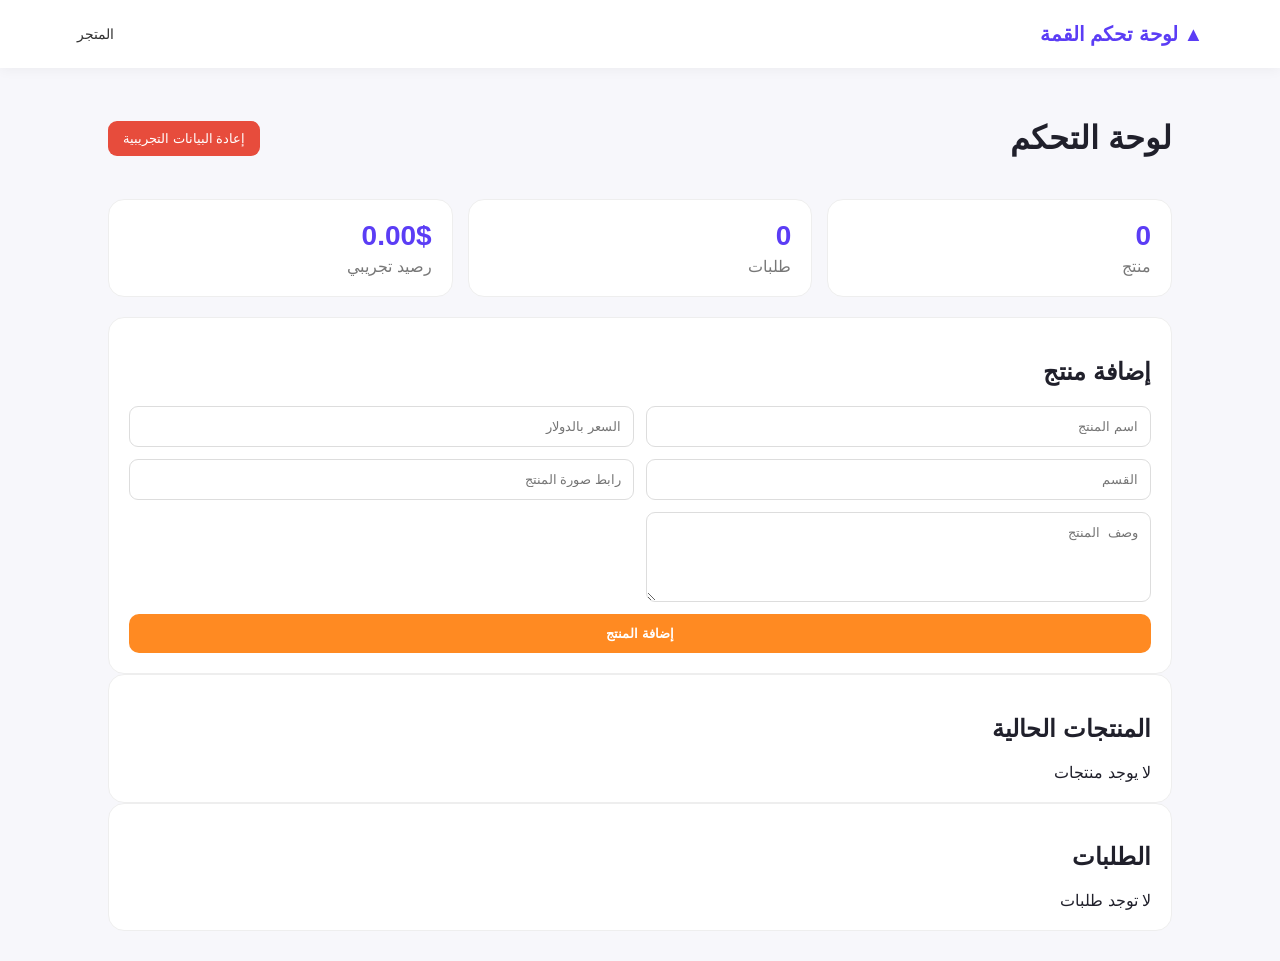
==== admin.html @ 9bfade01 "Add files via upload" ====
<!doctype html><html lang="ar" dir="rtl"><head><meta charset="UTF-8"><meta name="viewport" content="width=device-width,initial-scale=1"><title>لوحة تحكم القمة</title><link rel="stylesheet" href="style.css"></head><body><header><div class="logo">▲ لوحة تحكم القمة</div><nav><a href="index.html">المتجر</a></nav></header><main class="admin"><div class="adminTop"><h1>لوحة التحكم</h1><button class="danger" onclick="resetData()">إعادة البيانات التجريبية</button></div><div class="stats"><div><b id="statProducts">0</b><span>منتج</span></div><div><b id="statOrders">0</b><span>طلبات</span></div><div><b id="statBalance">0.00$</b><span>رصيد تجريبي</span></div></div><section class="panel"><h2>إضافة منتج</h2><div class="formGrid"><input id="pName" placeholder="اسم المنتج"><input id="pPrice" type="number" step="0.01" placeholder="السعر بالدولار"><input id="pCat" placeholder="القسم"><input id="pImg" placeholder="رابط صورة المنتج"><textarea id="pDesc" placeholder="وصف المنتج"></textarea><button class="primary" onclick="addProduct()">إضافة المنتج</button></div></section><section class="panel"><h2>المنتجات الحالية</h2><div id="adminProducts"></div></section><section class="panel"><h2>الطلبات</h2><div id="orders"></div></section></main><script src="admin.js"></script></body></html>
---- style.css ----
*{box-sizing:border-box}body{margin:0;font-family:Tahoma,Arial,sans-serif;background:#f7f7fb;color:#20202b}.news{background:#17133b;color:#fff;padding:9px;text-align:center;font-size:14px}header{height:68px;background:#fff;display:flex;align-items:center;gap:28px;padding:0 6%;box-shadow:0 2px 12px #0000000c;position:sticky;top:0;z-index:5}.logo{font-weight:900;color:#5b3df5;font-size:20px;margin-left:auto}nav{display:flex;gap:22px}nav a{color:#333;text-decoration:none;font-size:14px}.cartBtn{border:0;background:#ff8a22;color:white;border-radius:10px;padding:10px 16px;font-weight:bold}.hero{margin:38px auto;max-width:1180px;background:linear-gradient(120deg,#5638ed,#7868ff);border-radius:24px;color:white;padding:55px;display:flex;align-items:center;justify-content:space-between;min-height:290px}.hero h1{font-size:42px;margin:10px 0}.hero h1 span{color:#ffb45f}.hero p{opacity:.9}.primary{display:inline-block;background:#ff8a22;color:#fff;border:0;border-radius:10px;padding:12px 20px;text-decoration:none;font-weight:bold;cursor:pointer}.heroCard{width:170px;height:170px;border-radius:20px;background:#ffffff18;border:1px solid #ffffff33;display:flex;flex-direction:column;align-items:center;justify-content:center;font-size:40px}.heroCard strong{font-size:17px}.heroCard small{font-size:12px}.section{max-width:1180px;margin:35px auto;padding:0 20px}.section h2{margin-bottom:20px}.categories{display:grid;grid-template-columns:repeat(auto-fit,minmax(150px,1fr));gap:14px}.cat{background:#fff;border:1px solid #eee;border-radius:15px;padding:22px;text-align:center;cursor:pointer}.sectionHead{display:flex;align-items:center;justify-content:space-between}.sectionHead input{padding:12px;border:1px solid #ddd;border-radius:10px;width:250px}.products{display:grid;grid-template-columns:repeat(auto-fill,minmax(210px,1fr));gap:18px}.product{background:#fff;border-radius:16px;overflow:hidden;border:1px solid #eee}.product img{width:100%;height:150px;object-fit:cover;background:#eee}.productBody{padding:14px}.price{font-size:20px;font-weight:bold;color:#5b3df5}.product button{width:100%;margin-top:10px}.modal{display:none;position:fixed;inset:0;background:#0008;z-index:10;padding:25px}.modalBox{max-width:520px;margin:40px auto;background:#fff;border-radius:18px;padding:25px;position:relative}.close{position:absolute;left:15px;top:10px;border:0;background:none;font-size:28px}.cartRow{display:flex;justify-content:space-between;border-bottom:1px solid #eee;padding:12px 0}.total{font-size:20px;margin:18px 0}.full{width:100%}footer{text-align:center;background:#17133b;color:white;padding:25px;margin-top:60px}.admin{max-width:1100px;margin:30px auto;padding:0 18px}.adminTop{display:flex;justify-content:space-between;align-items:center}.danger{background:#e74c3c;color:#fff;border:0;padding:10px 15px;border-radius:9px}.stats{display:grid;grid-template-columns:repeat(3,1fr);gap:15px;margin:20px 0}.stats>div,.panel{background:#fff;border:1px solid #eee;border-radius:16px;padding:20px}.stats b,.stats span{display:block}.stats b{font-size:28px;color:#5b3df5}.stats span{color:#777;margin-top:5px}.formGrid{display:grid;grid-template-columns:1fr 1fr;gap:12px}.formGrid input,.formGrid textarea{padding:12px;border:1px solid #ddd;border-radius:9px}.formGrid textarea{min-height:90px}.formGrid button{grid-column:1/-1}.adminItem{display:flex;align-items:center;gap:15px;padding:12px 0;border-bottom:1px solid #eee}.adminItem img{width:65px;height:55px;object-fit:cover;border-radius:8px}.grow{flex:1}.mini{padding:7px 10px;border:0;border-radius:7px;cursor:pointer}.delete{background:#ffe2e0;color:#c0392b}.order{border:1px solid #eee;border-radius:10px;padding:14px;margin:10px 0}@media(max-width:700px){header{padding:0 12px;gap:10px}nav{display:none}.hero{margin:20px 12px;padding:28px;min-height:0}.hero h1{font-size:29px}.heroCard{display:none}.section{padding:0 12px}.sectionHead input{width:150px}.formGrid{grid-template-columns:1fr}.stats{grid-template-columns:1fr}}
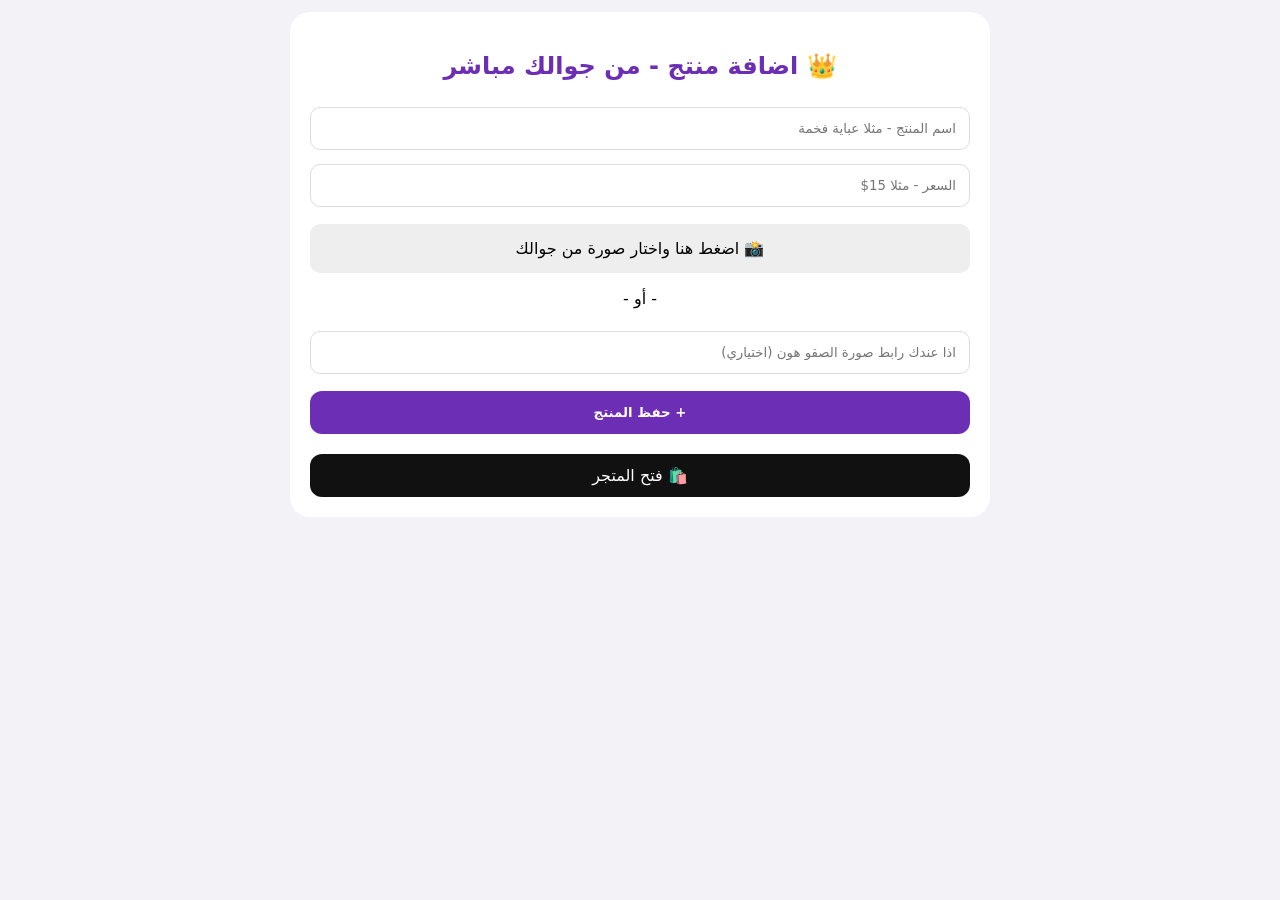
==== commit 50cf78be: "Update admin.html" ====
--- a/admin.html
+++ b/admin.html
@@ -1 +1,55 @@
-<!doctype html><html lang="ar" dir="rtl"><head><meta charset="UTF-8"><meta name="viewport" content="width=device-width,initial-scale=1"><title>لوحة تحكم القمة</title><link rel="stylesheet" href="style.css"></head><body><header><div class="logo">▲ لوحة تحكم القمة</div><nav><a href="index.html">المتجر</a></nav></header><main class="admin"><div class="adminTop"><h1>لوحة التحكم</h1><button class="danger" onclick="resetData()">إعادة البيانات التجريبية</button></div><div class="stats"><div><b id="statProducts">0</b><span>منتج</span></div><div><b id="statOrders">0</b><span>طلبات</span></div><div><b id="statBalance">0.00$</b><span>رصيد تجريبي</span></div></div><section class="panel"><h2>إضافة منتج</h2><div class="formGrid"><input id="pName" placeholder="اسم المنتج"><input id="pPrice" type="number" step="0.01" placeholder="السعر بالدولار"><input id="pCat" placeholder="القسم"><input id="pImg" placeholder="رابط صورة المنتج"><textarea id="pDesc" placeholder="وصف المنتج"></textarea><button class="primary" onclick="addProduct()">إضافة المنتج</button></div></section><section class="panel"><h2>المنتجات الحالية</h2><div id="adminProducts"></div></section><section class="panel"><h2>الطلبات</h2><div id="orders"></div></section></main><script src="admin.js"></script></body></html>
+<!DOCTYPE html>
+<html dir="rtl" lang="ar">
+<head>
+<meta charset="UTF-8"><meta name="viewport" content="width=device-width,initial-scale=1">
+<title>ادارة القمة</title>
+<style>
+*{box-sizing:border-box;font-family:system-ui}body{background:#f2f2f7;margin:0;padding:12px}
+.box{max-width:700px;margin:auto;background:#fff;padding:20px;border-radius:20px}
+input{width:100%;padding:13px;margin:7px 0;border:1px solid #ddd;border-radius:10px}
+.btn{width:100%;padding:14px;border:none;border-radius:12px;color:#fff;font-weight:bold;margin-top:10px}
+.add{background:#6C2EB5}.prod{display:flex;gap:10px;align-items:center;border:1px solid #eee;padding:10px;border-radius:12px;margin:8px 0}
+.prod img{width:60px;height:60px;object-fit:cover;border-radius:8px}
+.preview{width:100%;height:200px;object-fit:cover;border-radius:12px;display:none;margin:10px 0;border:2px dashed #6C2EB5}
+</style>
+</head>
+<body>
+<div class="box">
+<h2 style="text-align:center;color:#6C2EB5">👑 اضافة منتج - من جوالك مباشر</h2>
+
+<input id="name" placeholder="اسم المنتج - مثلا عباية فخمة">
+<input id="price" placeholder="السعر - مثلا 15$">
+<label style="background:#eee;display:block;padding:15px;border-radius:10px;text-align:center;margin:10px 0">📸 اضغط هنا واختار صورة من جوالك<input type="file" id="file" accept="image/*" style="display:none"></label>
+<img id="preview" class="preview">
+<p style="text-align:center">- أو -</p>
+<input id="img" placeholder="اذا عندك رابط صورة الصقو هون (اختياري)">
+
+<button class="btn add" onclick="addProd()">+ حفظ المنتج</button>
+<div id="list"></div>
+<a href="index.html" style="display:block;text-align:center;margin-top:20px;background:#111;color:#fff;padding:12px;border-radius:12px;text-decoration:none">🛍️ فتح المتجر</a>
+</div>
+<script>
+let products=JSON.parse(localStorage.getItem('alqima_products')||'[]');
+let currentImg=""; let editIndex=-1;
+file.onchange=e=>{
+let r=new FileReader();
+r.onload=()=>{currentImg=r.result; preview.src=currentImg; preview.style.display='block'; img.value=currentImg}
+r.readAsDataURL(e.target.files[0]);
+}
+img.oninput=()=>{currentImg=img.value; preview.src=currentImg; preview.style.display='block'}
+function render(){list.innerHTML='';products.forEach((p,i)=>{list.innerHTML+=`<div class="prod"><img src="${p.img}"><div style="flex:1"><b>${p.name}</b><br>${p.price}</div><button onclick="editProd(${i})">تعديل</button><button onclick="delProd(${i})" style="background:#ff3b30;color:#fff;border:none;padding:6px 10px;border-radius:6px">حذف</button></div>`})}
+function addProd(){
+let n=name.value.trim(), pr=price.value.trim();
+if(!n||!pr||!currentImg) return alert('عبي الاسم والسعر واختار صورة');
+let prod={name:n,price:pr,img:currentImg};
+if(editIndex>-1){products[editIndex]=prod; editIndex=-1} else products.push(prod);
+localStorage.setItem('alqima_products',JSON.stringify(products));
+name.value=price.value=img.value=""; currentImg=""; preview.style.display='none'; file.value="";
+render(); alert('تم الحفظ ✅');
+}
+function delProd(i){if(confirm('تحذف؟')){products.splice(i,1);localStorage.setItem('alqima_products',JSON.stringify(products));render()}}
+function editProd(i){let p=products[i]; name.value=p.name; price.value=p.price; img.value=p.img; currentImg=p.img; preview.src=p.img; preview.style.display='block'; editIndex=i; window.scrollTo(0,0)}
+render();
+</script>
+</body>
+</html>
